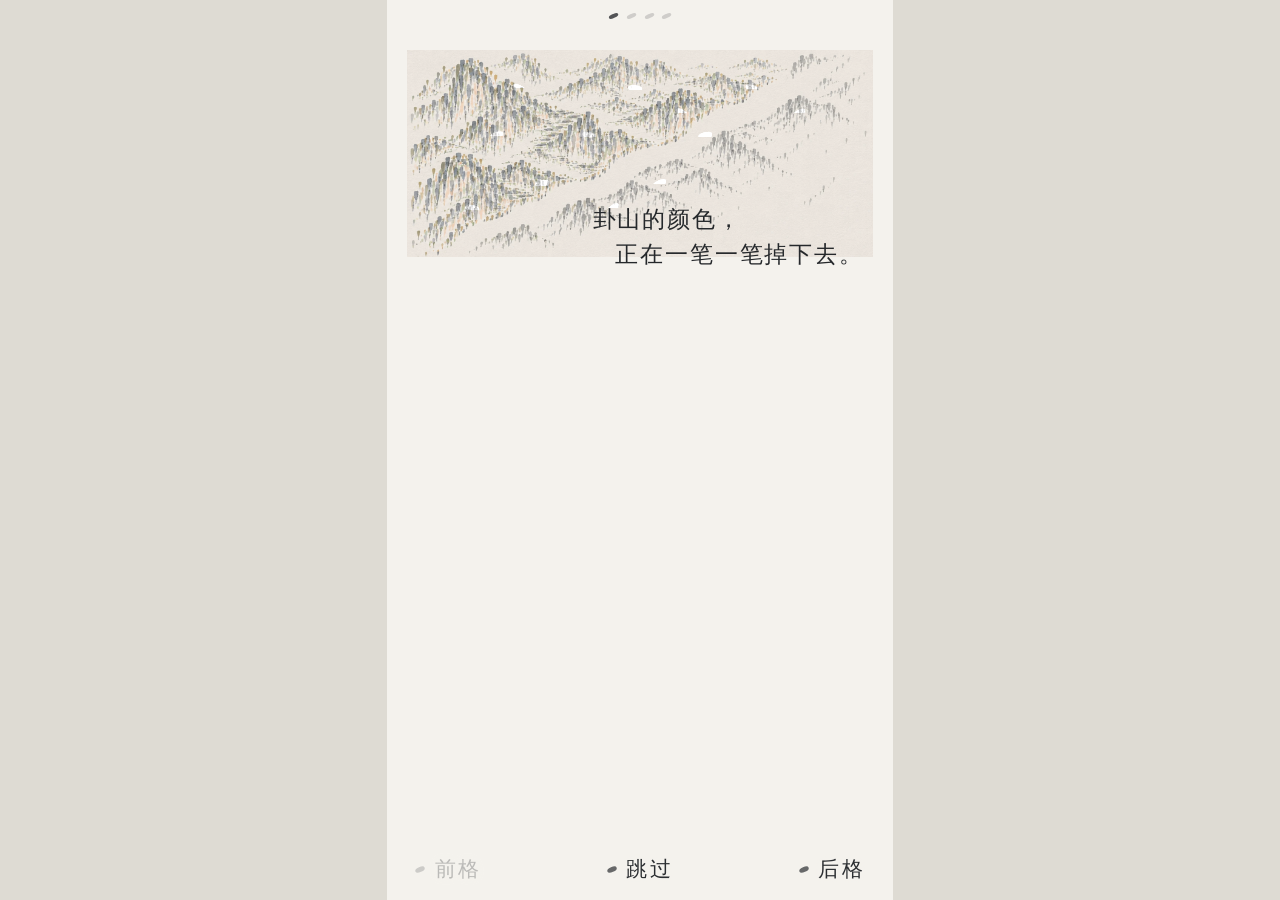
==== site/index.html @ d4cc5697 "Publish current playable preview" ====
<!doctype html>
<html lang="zh-CN">
  <head>
    <meta charset="UTF-8" />
    <meta name="viewport" content="width=device-width, initial-scale=1.0, viewport-fit=cover" />
    <meta name="theme-color" content="#20231f" />
    <meta name="description" content="《空裂：游渡》独立统一美术原型：逐格漫画与痴关卡垂直切片。" />
    <link rel="icon" href="data:image/svg+xml,%3Csvg xmlns='http://www.w3.org/2000/svg' viewBox='0 0 64 64'%3E%3Crect width='64' height='64' rx='12' fill='%2320231f'/%3E%3Cpath d='M43 16A20 20 0 1 0 43 48' fill='none' stroke='%23d2af6a' stroke-width='8' stroke-linecap='round'/%3E%3C/svg%3E" />
    <title>空裂：游渡 · 独立美术原型</title>
    <script type="module" crossorigin src="./assets/art-reboot-C3sfxgUC.js"></script>
    <link rel="modulepreload" crossorigin href="./assets/FocusPuzzle-BVWd507N.js">
    <link rel="stylesheet" crossorigin href="./assets/art-reboot-D9NKcZf3.css">
  </head>
  <body>
    <div id="root"></div>
  </body>
</html>
---- site/assets/art-reboot-D9NKcZf3.css ----
html,body,#root{min-height:100%;margin:0}body{background:#171a17}button{font:inherit}button:focus-visible{outline:2px solid #d2af6a;outline-offset:3px}.fable-shell{display:grid;place-items:center;min-height:100dvh;background:#dedbd3}.fable-stage{position:relative;overflow:hidden;container-type:size;width:min(100vw,56.25dvh);height:min(100dvh,calc(100vw * 16 / 9));color:#25282b;background:#f4f2ed;font-family:Songti SC,STSong,"Noto Serif CJK SC","Source Han Serif SC",SimSun,serif;-webkit-tap-highlight-color:transparent;-webkit-user-select:none;-moz-user-select:none;user-select:none;--p2-cat-x: 52%;--p2-cat-y: 52%;--p2-letter-clip: inset(80% 62% 9% 18%);--p2-letter-origin: 38% 91%;--p3-jade-x: 50%;--p3-jade-y: 56%;--p4-summit-x: 80%;--p4-summit-y: 4%;--c4-left: 9%;--c4-top: 10%;--title-left: 9%;--title-top: 8%;--seal-left: 66%;--seal-top: 74%}.fable-page,.fable-scroll-wrap{position:absolute;inset:0}.fable-panel{position:absolute;margin:0;opacity:0;transition:opacity .5s steps(4,end)}.fable-panel.is-shown{opacity:.42}.fable-panel.is-current{opacity:1}.fable-art{position:absolute;inset:0;overflow:hidden}.fable-art img{position:absolute;inset:0;width:100%;height:100%;-o-object-fit:cover;object-fit:cover;display:block}.fable-fx{position:absolute;inset:0;pointer-events:none}.fable-fx i{position:absolute;display:block}.fable-p1{left:4%;top:5.5%;width:92%;height:23%}.fable-p2{left:4%;top:39%;width:34%;height:51%}.fable-p3{left:42%;top:57%;width:54%;height:33%}.fable-p3 .fable-art{clip-path:polygon(0 18%,100% 0,100% 84%,0 100%)}.fable-caption{position:absolute;margin:0;font-weight:500;font-size:max(15px,4.5cqw);line-height:1.5;letter-spacing:.08em;color:#25282b}.fable-caption span{display:block;white-space:nowrap}.fable-vertical{writing-mode:vertical-rl;line-height:1.6}.fable-c1{left:1%;top:calc(100% + 1.6cqw)}.fable-c1 span+span{padding-left:1em}.fable-c2{left:calc(100% + 3cqw);top:0}.fable-c3{right:1%;bottom:calc(100% + 1cqw)}.fable-c2 span+span,.fable-c3 span+span,.fable-c4 span+span{padding-top:1em}.fable-c3 span+span+span{padding-top:2em}.fable-c4{left:var(--c4-left);top:var(--c4-top);opacity:0;font-size:max(16px,5cqw);text-shadow:0 0 .5em #f4f2ed,0 0 .25em #f4f2ed}.fable-c4.is-shown{opacity:1;transition:opacity .9s steps(5,end)}.p1-grain{width:3cqw;height:1.3cqw;border-radius:50%;transform:rotate(var(--r));opacity:0;backdrop-filter:grayscale(1) brightness(1.07) contrast(.82);-webkit-backdrop-filter:grayscale(1) brightness(1.07) contrast(.82)}.is-current .p1-grain{animation:fable-grain-fade 1.2s steps(3,end) calc(.9s + var(--i) * .42s) forwards}@keyframes fable-grain-fade{to{opacity:1}}.fable-fx img.p2-fur{opacity:0;-webkit-mask-image:radial-gradient(ellipse 40% 30% at var(--p2-cat-x) var(--p2-cat-y),#000 50%,transparent 100%);mask-image:radial-gradient(ellipse 40% 30% at var(--p2-cat-x) var(--p2-cat-y),#000 50%,transparent 100%);transform-origin:var(--p2-cat-x) var(--p2-cat-y);mix-blend-mode:multiply}.is-current img.p2-fur{animation:fable-fur-breathe 3.2s steps(4,end) .6s 4 alternate}@keyframes fable-fur-breathe{0%{opacity:0;transform:scale(1)}to{opacity:.8;transform:scale(1.012)}}.fable-fx img.p2-letter{clip-path:var(--p2-letter-clip);transform-origin:var(--p2-letter-origin);mix-blend-mode:multiply;opacity:0}.is-current img.p2-letter{animation:fable-letter-tremble 2.6s steps(6,end) 1.2s 3}@keyframes fable-letter-tremble{0%,to{opacity:0;transform:rotate(0)}20%{opacity:.9;transform:rotate(-1.6deg)}40%{opacity:.9;transform:rotate(.9deg)}60%{opacity:.9;transform:rotate(-.8deg)}80%{opacity:.5;transform:rotate(.3deg)}}.p3-sway{position:absolute;inset:-3%;transform-origin:50% 0}.is-current .p3-sway{animation:fable-strap-sway 4.4s steps(8,end) .7s 3}.is-current .p3-sway>img{animation:fable-jade-beats 4.4s linear .7s 3}@keyframes fable-jade-beats{0%,9%,18%,27%,to{filter:none}4.5%{filter:saturate(1.7) brightness(1.07)}22.5%{filter:saturate(1.55) brightness(1.05)}}@keyframes fable-strap-sway{0%,60%,to{transform:rotate(0)}12%{transform:rotate(.7deg)}30%{transform:rotate(-.5deg)}45%{transform:rotate(.25deg)}}.p3-cluster{position:absolute;left:var(--p3-jade-x);top:var(--p3-jade-y)}.p3-dot{width:1.5cqw;height:.7cqw;border-radius:50%;background:var(--c);opacity:0;transform:translate(var(--dx),var(--dy)) rotate(-24deg)}.is-current .p3-dot{animation:fable-dots-gather 4.4s steps(9,end) .7s 3}@keyframes fable-dots-gather{0%,to{opacity:0;transform:translate(var(--dx),var(--dy)) rotate(-24deg)}15%{opacity:.75}45%{opacity:.9;transform:translate(calc(var(--dx) * .25),calc(var(--dy) * .25)) rotate(-24deg)}80%{opacity:.5;transform:translate(calc(var(--dx) * 1.15),calc(var(--dy) * 1.15)) rotate(-24deg)}}.fable-scroll{position:absolute;inset:0;transform-origin:50% 100%;animation:fable-scroll-rise 6.4s cubic-bezier(.45,0,.25,1) forwards}.fable-scroll.is-settled{animation:none;transform:none}.fable-scroll>img{position:absolute;inset:0;width:100%;height:100%;-o-object-fit:cover;object-fit:cover;display:block}@keyframes fable-scroll-rise{0%,10%{transform:translateY(0) scale(1.5)}68%{transform:translateY(50%) scale(1.5)}to{transform:translateY(0) scale(1)}}.p4-mark{width:1.3cqw;height:.6cqw;border-radius:50%;background:#8d8b93;opacity:0;transform:rotate(-20deg);animation:fable-mark-drift 5.2s steps(6,end) calc(var(--i) * .7s) 4 alternate}@keyframes fable-mark-drift{0%{opacity:0;transform:translate(0) rotate(-20deg)}to{opacity:.55;transform:translate(1.4cqw,-1cqw) rotate(-20deg)}}.p4-summit{position:absolute;left:var(--p4-summit-x);top:var(--p4-summit-y)}.p4-summit i{width:1.2cqw;height:.6cqw;border-radius:50%;background:#a9b4e2;transform:translate(var(--dx),var(--dy)) rotate(-18deg);opacity:0;animation:fable-summit-pulse 3.6s steps(5,end) calc(var(--i) * .25s) 6 alternate}@keyframes fable-summit-pulse{0%{opacity:0}to{opacity:.85}}.fable-title h1{position:absolute;left:var(--title-left);top:var(--title-top);margin:0;writing-mode:vertical-rl;font-weight:600;font-size:11.5cqw;line-height:1.15;letter-spacing:.14em;color:#1f2225;animation:fable-ink-in 1.1s steps(6,end) both}.fable-seal{position:absolute;left:var(--seal-left);top:var(--seal-top);display:grid;place-items:center;width:max(52px,16cqw);height:max(52px,16cqw);padding:0;border:0;cursor:pointer;color:#f4f2ed;background:#a5372c;clip-path:polygon(3% 5%,31% 2%,62% 4%,97% 1%,99% 34%,96% 66%,98% 97%,64% 99%,33% 96%,2% 98%,4% 63%,1% 30%);animation:fable-seal-press .9s steps(4,end) .5s both}.fable-seal span{writing-mode:vertical-rl;font-weight:700;font-size:max(19px,5.8cqw);line-height:1;letter-spacing:.06em}.fable-seal:hover{background:#b33d30}.fable-seal:active{transform:scale(.96)}@keyframes fable-ink-in{0%{opacity:0}to{opacity:1}}@keyframes fable-seal-press{0%{opacity:0;transform:scale(1.18) rotate(-3deg)}to{opacity:1;transform:none}}.fable-ink-btn{display:inline-flex;align-items:center;justify-content:center;gap:.45em;min-width:56px;min-height:44px;padding:0 2.5cqw;border:0;background:none;cursor:pointer;color:#2b2e31;font-family:inherit;font-size:max(15px,4.1cqw);letter-spacing:.12em;text-shadow:0 0 .45em #f4f2ed,0 0 .2em #f4f2ed}.fable-ink-btn:before{content:"";width:.5em;height:.24em;border-radius:50%;background:currentColor;transform:rotate(-24deg);opacity:.7}.fable-ink-btn:disabled{opacity:.28;cursor:default}.fable-ink-btn:hover:not(:disabled){color:#000}.fable-nav{position:absolute;left:3%;right:3%;bottom:1%;display:flex;align-items:center;justify-content:space-between}.fable-replay{position:absolute;left:4%;bottom:1%;animation:fable-ink-in 1.1s steps(6,end) .6s both}.fable-marks{position:absolute;top:1.6%;left:50%;display:flex;gap:1.6cqw;transform:translate(-50%)}.fable-marks i{width:1.9cqw;height:.85cqw;border-radius:50%;background:#25282b;opacity:.18;transform:rotate(-24deg)}.fable-marks i.is-on{opacity:.78}.reboot-shell{display:grid;place-items:center;min-height:100dvh;color:#e9e2d3;background:#171a17;font-family:Hiragino Sans GB,Microsoft YaHei,sans-serif}.reboot-kicker{color:#d2af6a;font-size:11px;letter-spacing:.16em}.reboot-primary,.reboot-secondary{display:inline-flex;align-items:center;justify-content:center;gap:8px;min-height:44px;padding:10px 18px;cursor:pointer;transition:transform .16s ease,filter .16s ease}.reboot-primary{color:#20231f;background:#d2af6a;border:1px solid #dbc086;border-radius:3px}.reboot-secondary{color:#e9e2d3;background:#20231f8c;border:1px solid rgba(210,175,106,.48);border-radius:3px}.reboot-primary:hover,.reboot-secondary:hover{transform:translateY(-1px);filter:brightness(1.08)}.reboot-text-link{display:inline-flex;align-items:center;gap:6px;padding:8px;color:#d8cdb9;background:transparent;border:0;cursor:pointer}@keyframes reboot-scene-drift{0%{transform:scale(1.02) translate(-.5%)}to{transform:scale(1.07) translate(.5%)}}@keyframes reboot-breathe{50%{transform:translateY(-.8%)}}.reboot-chi{position:relative;width:min(100vw,56.25dvh);height:min(100dvh,calc(100vw * 16 / 9));overflow:hidden;isolation:isolate;background:#667068}.reboot-chi-scene,.reboot-chi-atmosphere{position:absolute;inset:0;pointer-events:none}.reboot-chi-scene{inset:-4%;width:108%;height:108%;-o-object-fit:cover;object-fit:cover;filter:grayscale(.82) brightness(.72);transition:filter 1.2s ease;animation:reboot-scene-drift 20s steps(4,end) infinite alternate}.reboot-phase-inner .reboot-chi-scene,.reboot-phase-complete .reboot-chi-scene{filter:grayscale(.18) saturate(.88) brightness(.7)}.reboot-phase-complete .reboot-chi-scene{filter:grayscale(0) saturate(1.05) brightness(.8)}.reboot-chi-atmosphere{z-index:1;background:linear-gradient(160deg,#e9e2d30a,#20231f24 48%,#20231f9e)}.reboot-chi-header{position:absolute;z-index:30;top:0;left:0;right:0;display:flex;justify-content:space-between;align-items:flex-start;gap:8px;padding:max(13px,env(safe-area-inset-top)) 12px 24px;background:linear-gradient(180deg,rgba(32,35,31,.76),transparent)}.reboot-chi-header h1{margin:3px 0 0;font:500 34px/1 Songti SC,serif}.reboot-chi-header small{display:block;margin-top:6px;color:#d6cbb8;font-size:10px}.reboot-ui-actions{display:flex;align-items:center;gap:2px}.reboot-ui-icon{display:grid;place-items:center;width:43px;height:43px;padding:0;background:transparent;border:0;cursor:pointer;transition:transform .16s ease,filter .16s ease}.reboot-ui-icon:hover{transform:translateY(-2px);filter:drop-shadow(0 0 7px rgba(210,175,106,.5))}.reboot-ui-icon img{display:block;width:100%;height:100%;-o-object-fit:contain;object-fit:contain}.reboot-ui-wide{width:68px}.reboot-you{position:absolute;z-index:4;left:-4%;bottom:-3%;width:63%;pointer-events:none;animation:reboot-breathe 5s steps(3,end) infinite}.reboot-you img{display:block;width:100%}.reboot-statue{position:absolute;z-index:6;right:3%;top:19%;width:42%;height:36%;padding:0;background:transparent;border:0;cursor:pointer}.reboot-statue:before{content:"";position:absolute;inset:12% 8% 18%;border:1px solid rgba(210,175,106,.58);border-radius:48% 52% 44% 56%;animation:reboot-statue-ring 2.8s steps(4,end) infinite}.reboot-statue span{position:absolute;right:12%;bottom:2%;padding:6px 9px;color:#e9e2d3;background:#20231fc2;border-left:2px solid #d2af6a;font-size:11px;letter-spacing:.1em}@keyframes reboot-statue-ring{0%{opacity:.72;transform:scale(.88)}to{opacity:0;transform:scale(1.16)}}.reboot-transition{position:absolute;z-index:15;left:50%;top:31%;display:grid;justify-items:center;transform:translate(-50%)}.reboot-transition i{width:92px;height:92px;border:1px solid #d2af6a;border-radius:48% 52% 46% 54%;box-shadow:0 0 22px #d2af6a47;animation:reboot-transition-statue 1.25s steps(3,end) both}.reboot-transition span{margin-top:12px;font:500 18px Songti SC,serif;letter-spacing:.18em}@keyframes reboot-transition-statue{0%{opacity:0;transform:scale(.7);filter:blur(8px)}to{opacity:1;transform:scale(1);filter:blur(0)}}.reboot-chi .puzzle-canvas{position:absolute;inset:0;z-index:6;width:100%;height:100%;touch-action:none;cursor:crosshair}.reboot-lamps{position:absolute;inset:0;z-index:7;pointer-events:none}.reboot-lamp{position:absolute;padding:0;background:transparent;border:0;cursor:pointer;pointer-events:auto;filter:drop-shadow(0 0 9px rgba(210,175,106,.3));animation:reboot-lamp-sway 4.2s steps(3,end) infinite;animation-delay:var(--delay)}.reboot-lamp img{display:block;width:100%}.reboot-lamp.is-out{opacity:.13;filter:grayscale(1);pointer-events:none}@keyframes reboot-lamp-sway{50%{margin-top:-7px;transform:rotate(1.5deg)}}.reboot-objective{position:absolute;z-index:12;left:4%;top:12%;max-width:70%;padding:7px 10px;background:#20231f94;border-left:2px solid #d2af6a}.reboot-objective>span{color:#d2af6a;font-size:10px;letter-spacing:.16em}.reboot-objective p{margin:3px 0 0;color:#e9e2d3;font-size:12px;line-height:1.5}.reboot-objective small{display:block;margin-top:4px;color:#c9bdab;font-size:10px}.reboot-progress{position:absolute;z-index:12;left:4%;top:21%;display:flex;align-items:center;gap:7px;color:#e9e2d3;font-size:11px}.reboot-progress i{width:8px;height:8px;border:1px solid #d2af6a;border-radius:50%}.reboot-progress i.is-found{background:#d2af6a;box-shadow:0 0 8px #d2af6abf}.reboot-progress strong{color:#d2af6a;font-weight:400}.reboot-fen{position:absolute;inset:0;z-index:9;overflow:hidden;pointer-events:none}.reboot-fen img{position:absolute;top:19%;right:-15%;width:76%;opacity:0;filter:drop-shadow(0 0 22px rgba(111,135,146,.45));animation:reboot-fen-pass 4.5s steps(4,end) both}.reboot-fen p{position:absolute;right:6%;top:59%;max-width:72%;margin:0;padding-left:11px;border-left:1px solid #7f9d94;font:500 20px/1.55 Songti SC,serif;text-shadow:0 2px 12px #20231f;animation:reboot-fen-text 4.5s ease both}.reboot-fen-2 img{right:auto;left:-18%;transform:scaleX(-1);animation-name:reboot-fen-pass-left}.reboot-fen-2 p{right:auto;left:6%;top:30%}@keyframes reboot-fen-pass{0%{opacity:0;transform:translate(25%)}25%{opacity:.56}65%{opacity:.36;transform:translate(-20%)}to{opacity:0;transform:translate(-55%)}}@keyframes reboot-fen-pass-left{0%{opacity:0;transform:translate(-25%) scaleX(-1)}25%{opacity:.5}65%{opacity:.34;transform:translate(20%) scaleX(-1)}to{opacity:0;transform:translate(55%) scaleX(-1)}}@keyframes reboot-fen-text{0%,to{opacity:0}20%,70%{opacity:1}}.reboot-guide{position:absolute;z-index:20;left:4%;bottom:max(14px,env(safe-area-inset-bottom));display:flex;align-items:center;gap:10px;width:84%;min-height:76px;padding:9px 16px 9px 9px;background:linear-gradient(100deg,#20231fed,#20231fb3);border-left:2px solid #7f9d94;clip-path:polygon(0 5%,98% 0,100% 92%,97% 100%,2% 96%)}.reboot-guide img{flex:0 0 auto;width:60px;height:60px;-o-object-fit:contain;object-fit:contain}.reboot-guide span{color:#7f9d94;font-size:11px;letter-spacing:.16em}.reboot-guide p{margin:4px 0 0;color:#e9e2d3;font-size:13px;line-height:1.55}.reboot-complete{position:absolute;z-index:14;right:5%;bottom:18%;width:72%;padding:20px;box-sizing:border-box;background:linear-gradient(110deg,#20231fd9,#20231f80);border-left:2px solid #d2af6a}.reboot-complete h2{margin:10px 0 16px;font:500 23px/1.55 Songti SC,serif}@media(max-width:760px){.reboot-chi-header{padding-left:9px;padding-right:7px}.reboot-chi-header h1{font-size:29px}.reboot-ui-icon{width:37px;height:37px}.reboot-ui-wide{width:58px}.reboot-you{width:68%}.reboot-guide{width:90%}.reboot-guide img{width:51px;height:51px}.reboot-guide p{font-size:12px}.reboot-complete h2{font-size:20px}}@media(prefers-reduced-motion:reduce){*,*:before,*:after{animation-duration:.01ms!important;animation-delay:0s!important;animation-iteration-count:1!important;transition-duration:.01ms!important}}.fable-stage{--p2-cat-x: 62%;--p2-cat-y: 66%;--p2-letter-clip: inset(79% 63% 8% 4%);--p2-letter-origin: 36% 92%;--p3-jade-x: 33%;--p3-jade-y: 76%;--p4-summit-x: 82%;--p4-summit-y: 3.5%;--c4-left: 73%;--c4-top: 68%;--title-left: 17%;--title-top: 3.5%;--seal-left: 71%;--seal-top: 74%}.fable-base{mix-blend-mode:multiply}.fable-art,.p3-sway,.fable-scroll{background:#f4f2ed}.fable-p1 .fable-base{-o-object-position:50% 0;object-position:50% 0}.fable-c1{left:auto;right:2%;top:auto;bottom:-3cqw}.fable-p2{left:4%;top:44%;width:46%;height:auto;aspect-ratio:9 / 16}.fable-c2{left:52%;top:-17cqw}.fable-p3{left:52%;top:54%;width:44%;height:30%}.fable-c3{right:1cqw;bottom:auto;top:-22cqw}.fable-c3 span+span+span{padding-top:0}.p1-grain{backdrop-filter:grayscale(1) brightness(1.2);-webkit-backdrop-filter:grayscale(1) brightness(1.2)}.fable-scroll{transform-origin:20% 100%}@keyframes fable-scroll-rise{0%,10%{transform:translate(0) scale(1.5)}40%{transform:translate(-28%,24%) scale(1.5)}68%{transform:translate(-40%,50%) scale(1.5)}to{transform:translate(0) scale(1)}}.fable-title h1 span{display:block;white-space:nowrap}.fable-title h1 span+span{padding-top:1em}.fable-replay{left:auto;right:3%}
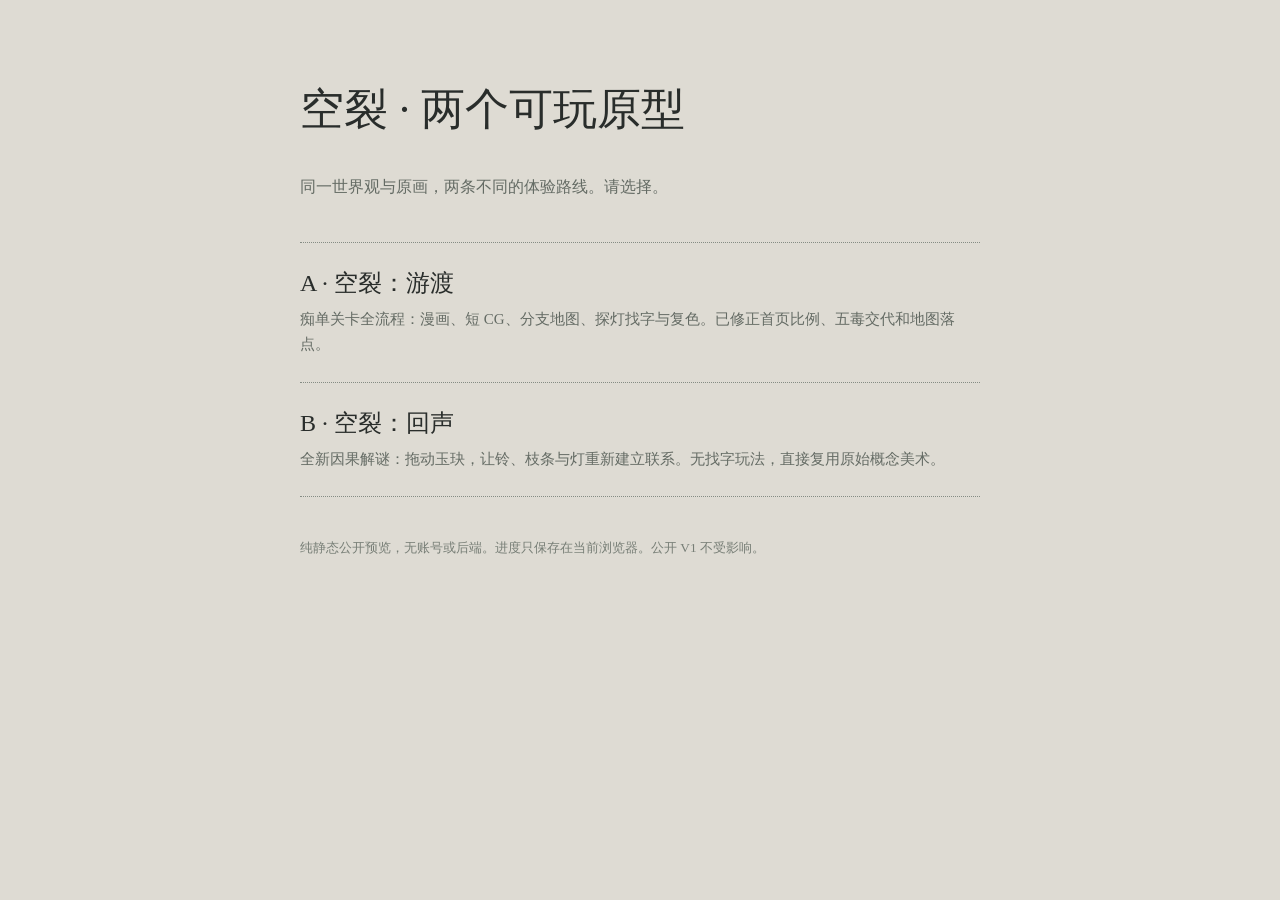
==== commit ad376467: "Publish A and B playable prototypes" ====
--- a/site/index.html
+++ b/site/index.html
@@ -1,17 +1,29 @@
 <!doctype html>
 <html lang="zh-CN">
-  <head>
-    <meta charset="UTF-8" />
-    <meta name="viewport" content="width=device-width, initial-scale=1.0, viewport-fit=cover" />
-    <meta name="theme-color" content="#20231f" />
-    <meta name="description" content="《空裂：游渡》独立统一美术原型：逐格漫画与痴关卡垂直切片。" />
-    <link rel="icon" href="data:image/svg+xml,%3Csvg xmlns='http://www.w3.org/2000/svg' viewBox='0 0 64 64'%3E%3Crect width='64' height='64' rx='12' fill='%2320231f'/%3E%3Cpath d='M43 16A20 20 0 1 0 43 48' fill='none' stroke='%23d2af6a' stroke-width='8' stroke-linecap='round'/%3E%3C/svg%3E" />
-    <title>空裂：游渡 · 独立美术原型</title>
-    <script type="module" crossorigin src="./assets/art-reboot-C3sfxgUC.js"></script>
-    <link rel="modulepreload" crossorigin href="./assets/FocusPuzzle-BVWd507N.js">
-    <link rel="stylesheet" crossorigin href="./assets/art-reboot-D9NKcZf3.css">
-  </head>
-  <body>
-    <div id="root"></div>
-  </body>
+<head>
+  <meta charset="UTF-8" />
+  <meta name="viewport" content="width=device-width, initial-scale=1.0" />
+  <meta name="theme-color" content="#dedbd3" />
+  <title>空裂 · 原型选择</title>
+  <style>
+    html,body{margin:0;min-height:100%;background:#dedbd3;color:#292d2b;font-family:'Songti SC','STSong','Noto Serif CJK SC','SimSun',serif}body{display:grid;place-items:center}main{width:min(88vw,680px);padding:48px 0}h1{font-size:clamp(28px,6vw,44px);font-weight:500;line-height:1.5}p{font-size:16px;line-height:1.8;color:#646b64}section{margin-top:40px}a{display:block;padding:24px 0;border-top:1px dotted #858c84;color:inherit;text-decoration:none}a:last-child{border-bottom:1px dotted #858c84}strong{display:block;font-size:24px;font-weight:500}span{display:block;margin-top:8px;font-size:15px;line-height:1.7;color:#646b64}small{display:block;margin-top:40px;color:#777e76;line-height:1.7}
+  </style>
+</head>
+<body>
+  <main>
+    <h1>空裂 · 两个可玩原型</h1>
+    <p>同一世界观与原画，两条不同的体验路线。请选择。</p>
+    <section>
+      <a href="./a/">
+        <strong>A · 空裂：游渡</strong>
+        <span>痴单关卡全流程：漫画、短 CG、分支地图、探灯找字与复色。已修正首页比例、五毒交代和地图落点。</span>
+      </a>
+      <a href="./b/">
+        <strong>B · 空裂：回声</strong>
+        <span>全新因果解谜：拖动玉玦，让铃、枝条与灯重新建立联系。无找字玩法，直接复用原始概念美术。</span>
+      </a>
+    </section>
+    <small>纯静态公开预览，无账号或后端。进度只保存在当前浏览器。公开 V1 不受影响。</small>
+  </main>
+</body>
 </html>
